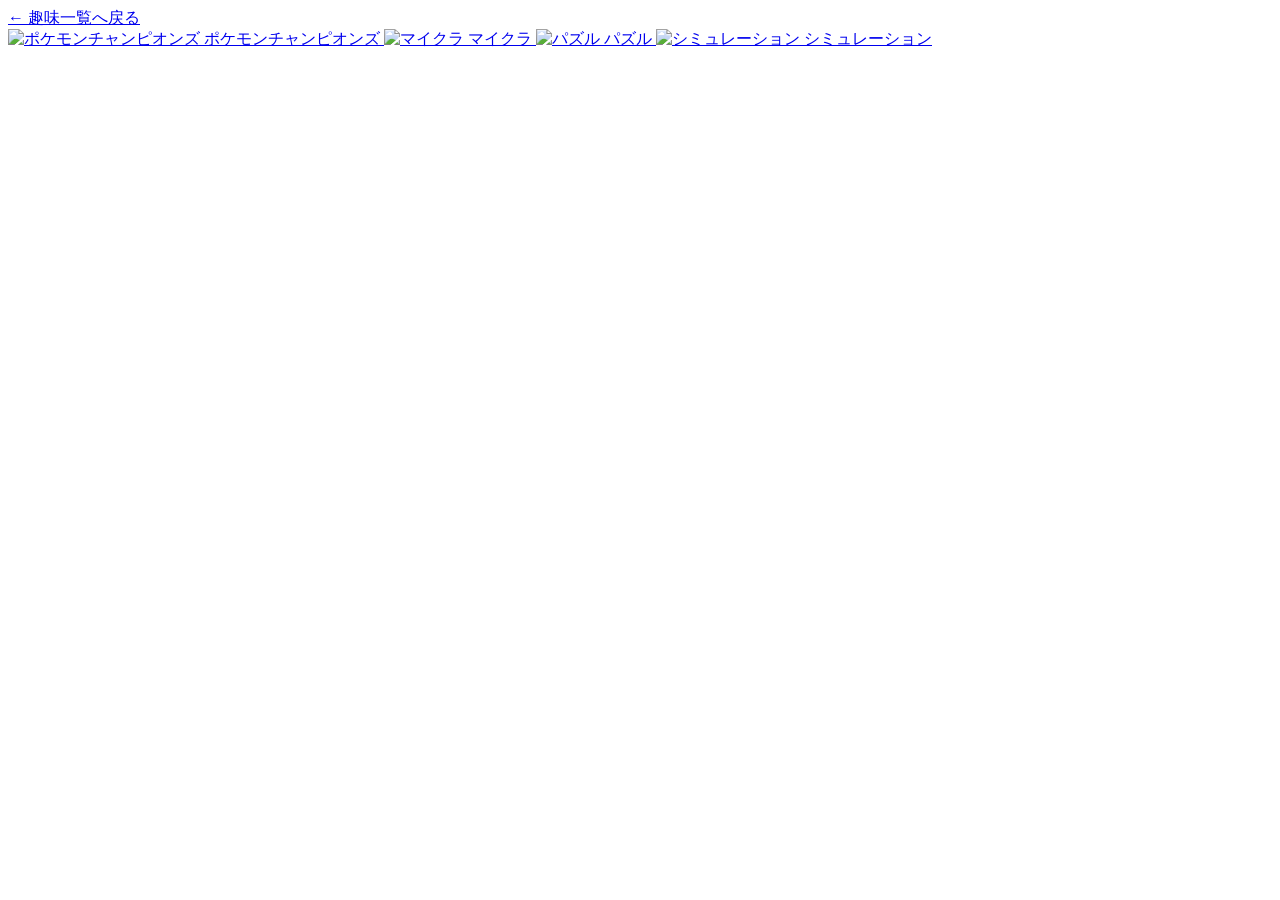
==== game.html @ 11680b5c "Add files via upload" ====
<!DOCTYPE html>
<html lang="ja">
<head>
  <meta charset="UTF-8">
  <meta name="viewport" content="width=device-width, initial-scale=1.0">
  <meta name="robots" content="noindex, nofollow">
  <title>ゲームの種類</title>

  <link rel="stylesheet" href="style.css">
</head>
<body>

  <div id="bubble-container"></div>

  <!-- ここからコンテンツ全体を囲む -->
  <div class="content-wrapper">
    
    <a href="index.html" class="back-link">← 趣味一覧へ戻る</a>

    <div class="grid-container">
      <a href="#" class="card-button">
        <img src="poke_chanpions.jpg" alt="ポケモンチャンピオンズ" class="card-image">
        <span class="card-text">ポケモンチャンピオンズ</span>
      </a>

      <a href="#" class="card-button">
        <img src="maikura.jpg" alt="マイクラ" class="card-image">
        <span class="card-text">マイクラ</span>
      </a>

      <a href="#" class="card-button">
        <img src="game3.jpg" alt="パズル" class="card-image">
        <span class="card-text">パズル</span>
      </a>

      <a href="#" class="card-button">
        <img src="game4.jpg" alt="シミュレーション" class="card-image">
        <span class="card-text">シミュレーション</span>
      </a>
    </div>
    
  </div> <!-- 🌟コンテンツの囲み終わり -->

  <script src="bubble.js"></script>
  
</body>
</html>
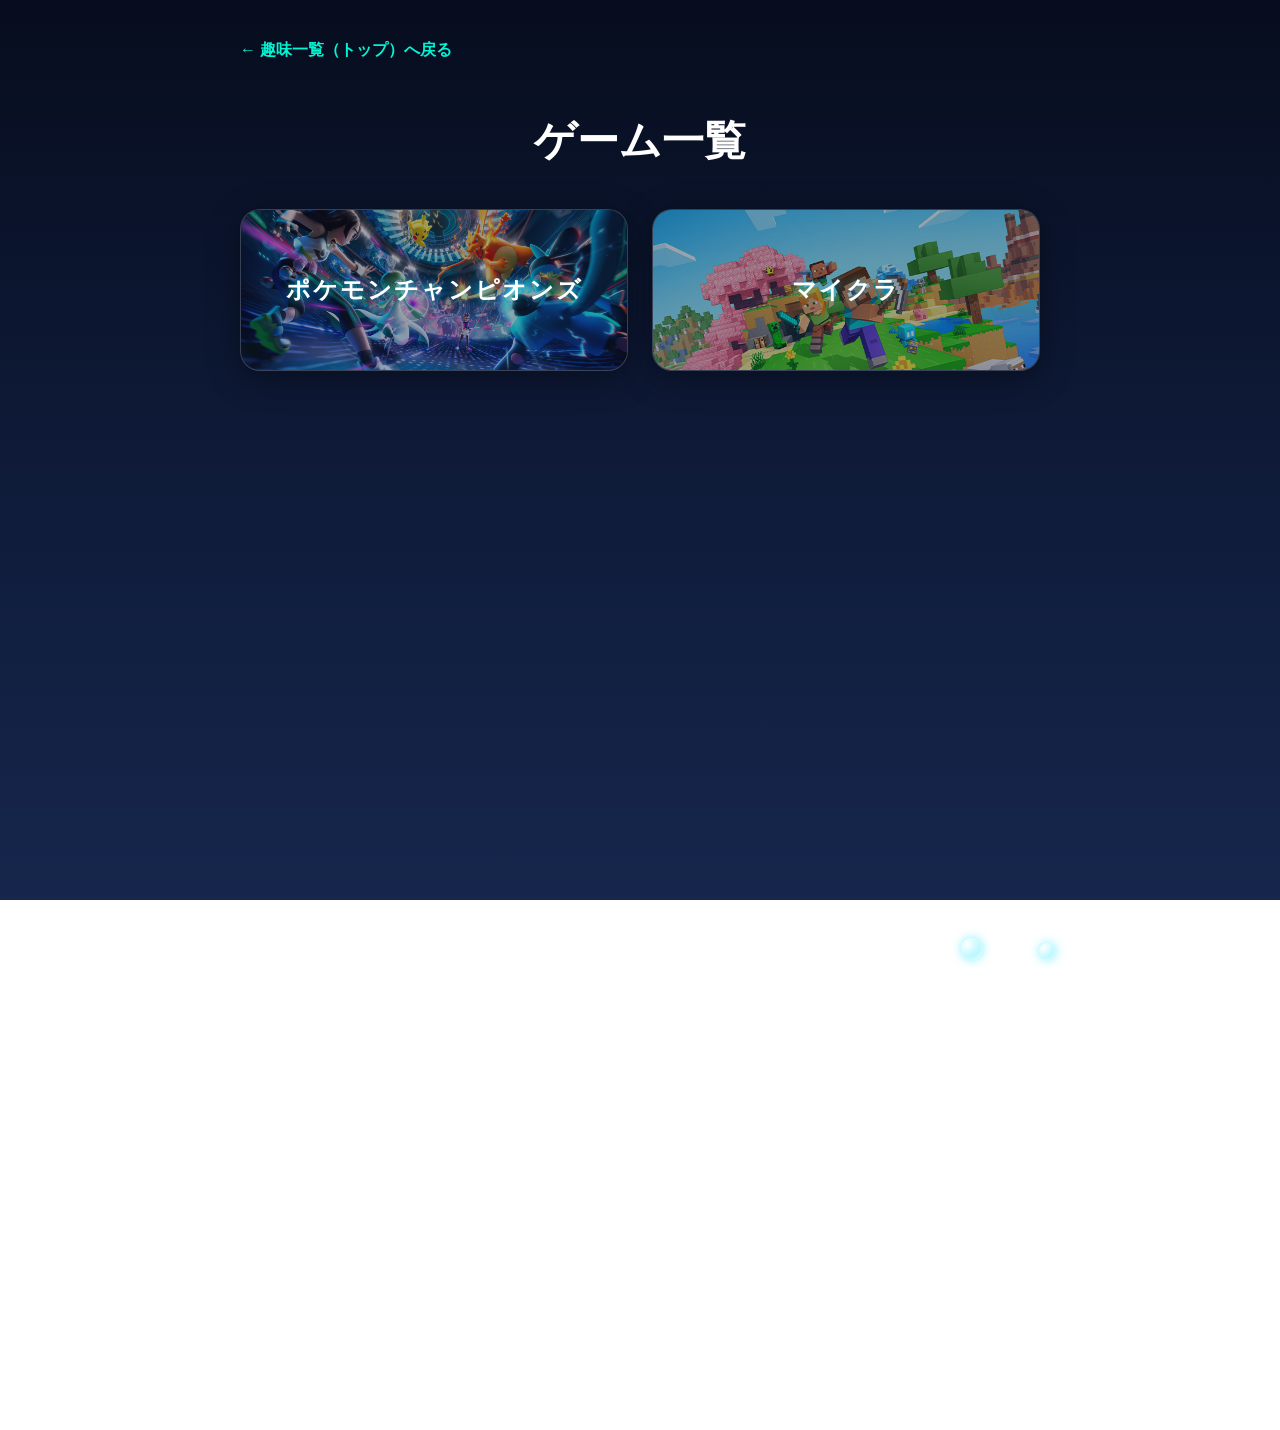
==== commit 61e309fe: "8/19変更" ====
--- a/game.html
+++ b/game.html
@@ -4,7 +4,7 @@
   <meta charset="UTF-8">
   <meta name="viewport" content="width=device-width, initial-scale=1.0">
   <meta name="robots" content="noindex, nofollow">
-  <title>ゲームの種類</title>
+  <title>ゲーム一覧</title>
 
   <link rel="stylesheet" href="style.css">
 </head>
@@ -15,10 +15,12 @@
   <!-- ここからコンテンツ全体を囲む -->
   <div class="content-wrapper">
     
-    <a href="index.html" class="back-link">← 趣味一覧へ戻る</a>
+    <a href="index.html" class="back-link">← 趣味一覧（トップ）へ戻る</a>
+
+    <h1>ゲーム一覧</h1>
 
     <div class="grid-container">
-      <a href="#" class="card-button">
+      <a href="poke_chanpions.html" class="card-button">
         <img src="poke_chanpions.jpg" alt="ポケモンチャンピオンズ" class="card-image">
         <span class="card-text">ポケモンチャンピオンズ</span>
       </a>
@@ -28,18 +30,9 @@
         <span class="card-text">マイクラ</span>
       </a>
 
-      <a href="#" class="card-button">
-        <img src="game3.jpg" alt="パズル" class="card-image">
-        <span class="card-text">パズル</span>
-      </a>
-
-      <a href="#" class="card-button">
-        <img src="game4.jpg" alt="シミュレーション" class="card-image">
-        <span class="card-text">シミュレーション</span>
-      </a>
     </div>
     
-  </div> <!-- 🌟コンテンツの囲み終わり -->
+  </div> <!-- コンテンツの囲み終わり -->
 
   <script src="bubble.js"></script>
   
--- a/style.css
+++ b/style.css
@@ -0,0 +1,241 @@
+body {
+    font-family: 'Helvetica Neue', Arial, sans-serif;
+    margin: 0;
+    padding: 40px 20px;
+    min-height: 150vh;
+    background: linear-gradient(180deg, #070d1e 0%, #0e1a38 50%, #16264c 100%);
+    background-attachment: fixed;
+    color: #ffffff;
+    overflow-x: hidden;
+  }
+  
+  #bubble-container {
+    position: fixed;
+    top: 0;
+    left: 0;
+    width: 100%;
+    height: 100%;
+    pointer-events: none;
+    z-index: 1;
+  }
+  
+  .bubble {
+    position: absolute;
+    bottom: -60px;
+    border-radius: 50%;
+    background: radial-gradient(circle at 30% 30%, rgba(255, 255, 255, 0.8), rgba(0, 229, 255, 0.3) 60%, rgba(0, 180, 216, 0.1));
+    box-shadow: 0 0 10px rgba(0, 229, 255, 0.5), inset 0 0 6px rgba(255, 255, 255, 0.6);
+    animation: rise 10s infinite ease-in;
+  }
+  
+  @keyframes rise {
+    0% {
+      transform: translateY(0) translateX(0) scale(0.8);
+      opacity: 0;
+    }
+    20% {
+      opacity: 0.8;
+    }
+    50% {
+      transform: translateY(-60vh) translateX(20px) scale(1);
+    }
+    80% {
+      opacity: 0.8;
+    }
+    100% {
+      transform: translateY(-120vh) translateX(-20px) scale(1.2);
+      opacity: 0;
+    }
+  }
+  
+  .content-wrapper {
+    position: relative;
+    z-index: 2;
+    max-width: 800px;
+    margin: 0 auto;
+  }
+  
+  .back-link {
+    display: inline-block;
+    margin-bottom: 24px;
+    color: #00f5d4;
+    text-decoration: none;
+    font-weight: bold;
+    transition: opacity 0.2s;
+  }
+  
+  .back-link:hover {
+    opacity: 0.7;
+  }
+  
+  h1 {
+    text-align: center;
+    font-size: 42px;
+    margin-bottom: 40px;
+  }
+  
+  .grid-container {
+    display: grid;
+    grid-template-columns: repeat(2, 1fr);
+    gap: 24px;
+  }
+  
+  .card-button {
+    position: relative;
+    display: flex;
+    justify-content: center;
+    align-items: center;
+    text-decoration: none;
+    height: 160px;
+    border-radius: 20px;
+    overflow: hidden;
+    background: rgba(255, 255, 255, 0.05);
+    backdrop-filter: blur(8px);
+    border: 1px solid rgba(255, 255, 255, 0.15);
+    box-shadow: 0 8px 32px 0 rgba(0, 0, 0, 0.37);
+    transition: all 0.3s ease;
+  }
+  
+  .card-button:hover {
+    transform: translateY(-5px);
+    border-color: rgba(0, 229, 255, 0.6);
+    box-shadow: 0 10px 30px rgba(0, 229, 255, 0.3);
+  }
+  
+  .card-image {
+    position: absolute;
+    top: 0;
+    left: 0;
+    width: 100%;
+    height: 100%;
+    object-fit: cover;
+    opacity: 0.6;
+    transition: opacity 0.3s;
+  }
+  
+  .card-button:hover .card-image {
+    opacity: 0.8;
+  }
+  
+  .card-text {
+    position: relative;
+    z-index: 3;
+    color: #ffffff;
+    font-size: 24px;
+    font-weight: bold;
+    letter-spacing: 2px;
+    text-shadow: 0 0 10px rgba(0, 229, 255, 0.8);
+  }
+  
+  @media (max-width: 600px) {
+    h1 {
+      font-size: 32px;
+      margin-bottom: 24px;
+    }
+    .grid-container {
+      gap: 12px;
+    }
+    .card-button {
+      height: 120px;
+    }
+    .card-text {
+      font-size: 18px;
+    }
+  }
+
+  /* =========================================
+   ここからポケモンページ用のタブデザイン
+========================================= */
+
+/* タブのボタンを横並びにする */
+.tab-buttons {
+    display: flex;
+    gap: 12px;
+    margin-bottom: 24px;
+    justify-content: center;
+    flex-wrap: wrap; /* スマホで画面が狭いときは折り返す */
+  }
+  
+  /* タブボタンの基本スタイル（すりガラス風） */
+  .tab-btn {
+    padding: 12px 24px;
+    cursor: pointer;
+    background: rgba(255, 255, 255, 0.1);
+    backdrop-filter: blur(8px);
+    border: 1px solid rgba(255, 255, 255, 0.2);
+    color: #ffffff;
+    border-radius: 8px;
+    font-size: 16px;
+    font-weight: bold;
+    transition: all 0.3s ease;
+  }
+  
+  /* マウスを乗せたとき */
+  .tab-btn:hover {
+    background: rgba(255, 255, 255, 0.2);
+  }
+  
+  /* 選択中（アクティブ）のタブを光らせる */
+  .tab-btn.active {
+    background: rgba(0, 229, 255, 0.2);
+    border-color: rgba(0, 229, 255, 0.8);
+    box-shadow: 0 0 12px rgba(0, 229, 255, 0.4);
+    color: #00f5d4;
+  }
+  
+  /* タブの中身（基本は隠しておく） */
+  .tab-content {
+    display: none;
+    animation: fadeIn 0.4s ease; /* フワッと表示させるアニメーション */
+  }
+  
+  /* アクティブなタブの中身だけ表示する */
+  .tab-content.active {
+    display: block;
+  }
+  
+  @keyframes fadeIn {
+    from { opacity: 0; transform: translateY(10px); }
+    to { opacity: 1; transform: translateY(0); }
+  }
+  
+  /* 情報カード（ポケモンのデータを入れる枠） */
+  .info-card {
+    background: rgba(255, 255, 255, 0.05);
+    backdrop-filter: blur(8px);
+    padding: 24px;
+    border-radius: 16px;
+    margin-bottom: 20px;
+    border: 1px solid rgba(255, 255, 255, 0.15);
+    box-shadow: 0 4px 16px rgba(0, 0, 0, 0.2);
+  }
+  
+  .info-card h3 {
+    color: #00f5d4;
+    margin-top: 0;
+    border-bottom: 1px solid rgba(255, 255, 255, 0.2);
+    padding-bottom: 8px;
+  }
+  .info-card ul {
+    line-height: 1.8;
+    margin-bottom: 0;
+  }
+
+  /* ポケモン入れ替え用のラベル */
+  .poke-out {
+    background: rgba(255, 100, 100, 0.2);
+    color: #ff8888;
+    padding: 2px 8px;
+    border-radius: 4px;
+    font-weight: bold;
+    margin-right: 4px;
+  }
+  
+  .poke-in {
+    background: rgba(100, 200, 255, 0.2);
+    color: #88ccff;
+    padding: 2px 8px;
+    border-radius: 4px;
+    font-weight: bold;
+    margin-left: 4px;
+  }
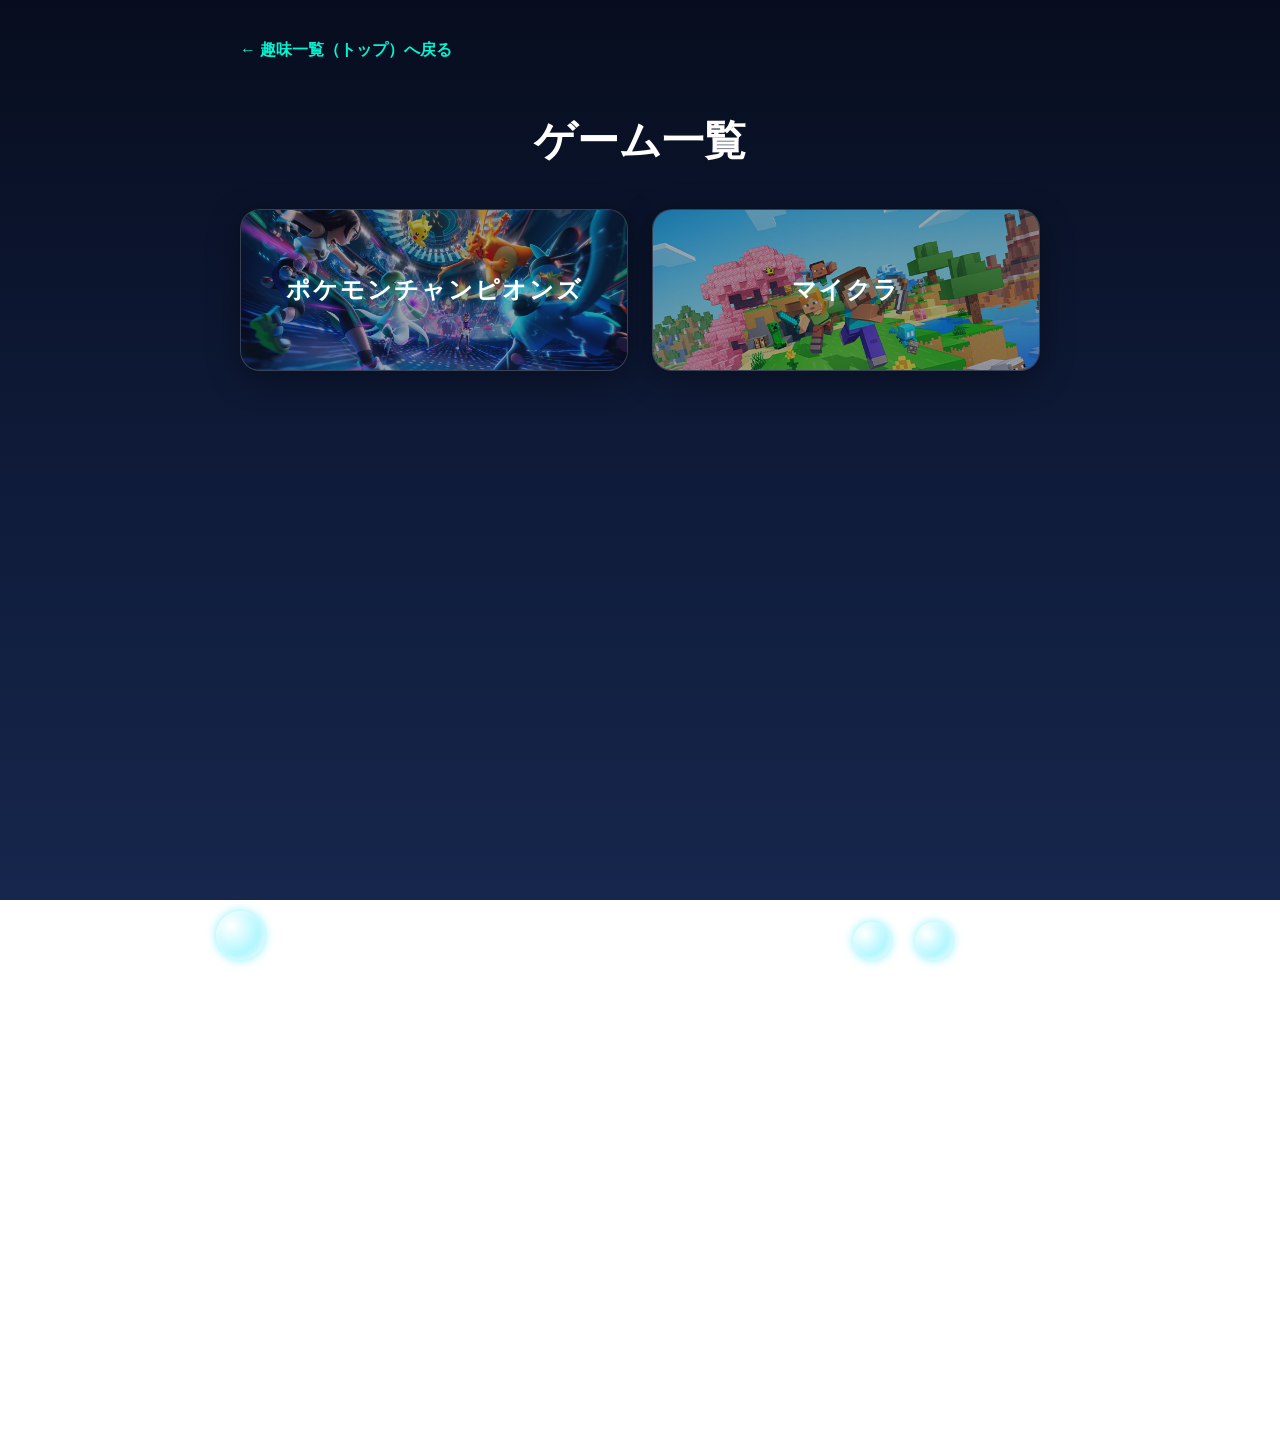
==== commit 0cf70939: "8/20変更" ====
--- a/game.html
+++ b/game.html
@@ -25,7 +25,7 @@
         <span class="card-text">ポケモンチャンピオンズ</span>
       </a>
 
-      <a href="#" class="card-button">
+      <a href="maikura.html" class="card-button">
         <img src="maikura.jpg" alt="マイクラ" class="card-image">
         <span class="card-text">マイクラ</span>
       </a>
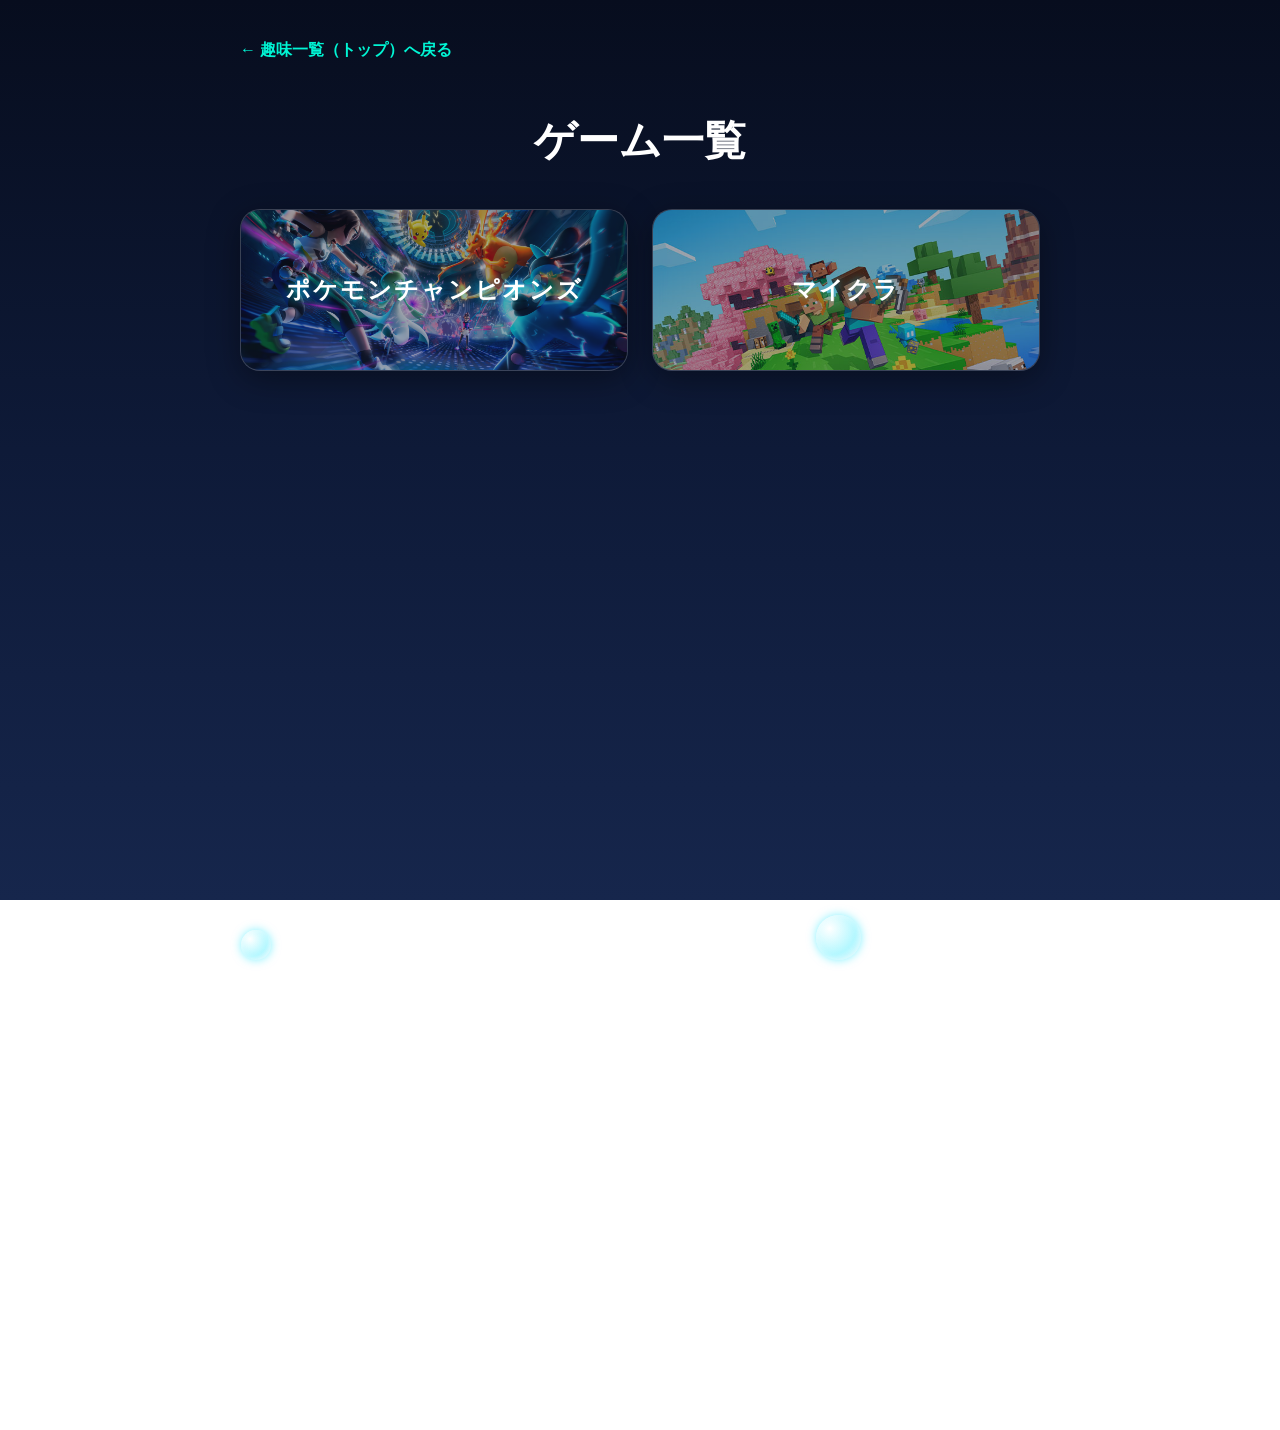
==== commit cabe444d: "8/20変更" ====
--- a/game.html
+++ b/game.html
@@ -20,13 +20,13 @@
     <h1>ゲーム一覧</h1>
 
     <div class="grid-container">
-      <a href="poke_chanpions.html" class="card-button">
-        <img src="poke_chanpions.jpg" alt="ポケモンチャンピオンズ" class="card-image">
+      <a href="poke_chanpions/poke_chanpions.html" class="card-button">
+        <img src="fig/poke_chanpions.jpg" alt="ポケモンチャンピオンズ" class="card-image">
         <span class="card-text">ポケモンチャンピオンズ</span>
       </a>
 
-      <a href="maikura.html" class="card-button">
-        <img src="maikura.jpg" alt="マイクラ" class="card-image">
+      <a href="maikura/maikura.html" class="card-button">
+        <img src="fig/maikura.jpg" alt="マイクラ" class="card-image">
         <span class="card-text">マイクラ</span>
       </a>
 
